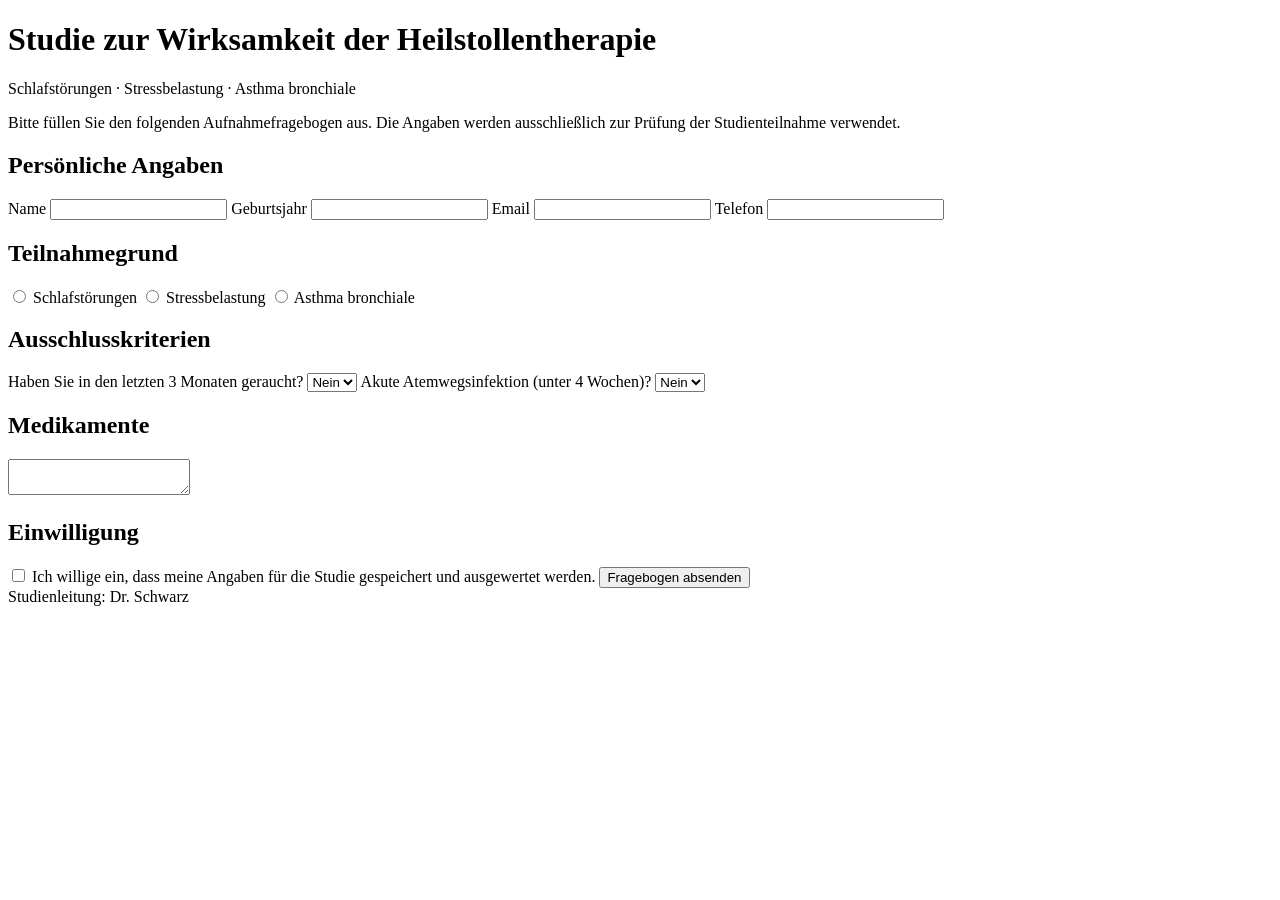
==== index.html @ 4fb2be9a "Create index.html" ====
<!DOCTYPE html>
<html lang="de">
<head>
<meta charset="UTF-8">
<title>Studienteilnahme Heilstollentherapie</title>
<link rel="stylesheet" href="style.css">
<script defer src="script.js"></script>
</head>

<body>

<header>
<h1>Studie zur Wirksamkeit der Heilstollentherapie</h1>
<p>Schlafstörungen · Stressbelastung · Asthma bronchiale</p>
</header>

<div class="container">

<p>
Bitte füllen Sie den folgenden Aufnahmefragebogen aus.
Die Angaben werden ausschließlich zur Prüfung der Studienteilnahme verwendet.
</p>

<form id="studyForm"
action="https://formspree.io/f/YOUR_FORM_ID"
method="POST">

<input type="hidden" name="PatientID" id="patientID">

<h2>Persönliche Angaben</h2>

<label>Name</label>
<input type="text" name="Name" required>

<label>Geburtsjahr</label>
<input type="number" name="Geburtsjahr">

<label>Email</label>
<input type="email" name="Email">

<label>Telefon</label>
<input type="text" name="Telefon">

<h2>Teilnahmegrund</h2>

<label><input type="radio" name="Diagnose" value="Schlafstörungen"> Schlafstörungen</label>
<label><input type="radio" name="Diagnose" value="Stressbelastung"> Stressbelastung</label>
<label><input type="radio" name="Diagnose" value="Asthma bronchiale"> Asthma bronchiale</label>

<h2>Ausschlusskriterien</h2>

<label>Haben Sie in den letzten 3 Monaten geraucht?</label>

<select name="Rauchen" id="smoking">
<option value="Nein">Nein</option>
<option value="Ja">Ja</option>
</select>

<label>Akute Atemwegsinfektion (unter 4 Wochen)?</label>

<select name="Infektion" id="infection">
<option value="Nein">Nein</option>
<option value="Ja">Ja</option>
</select>

<div id="exclusionWarning" class="warning"></div>

<h2>Medikamente</h2>

<textarea name="Medikamente"></textarea>

<h2>Einwilligung</h2>

<label>
<input type="checkbox" required>
Ich willige ein, dass meine Angaben für die Studie gespeichert
und ausgewertet werden.
</label>

<button type="submit">Fragebogen absenden</button>

</form>

</div>

<footer>
Studienleitung: Dr. Schwarz
</footer>

</body>
</html>
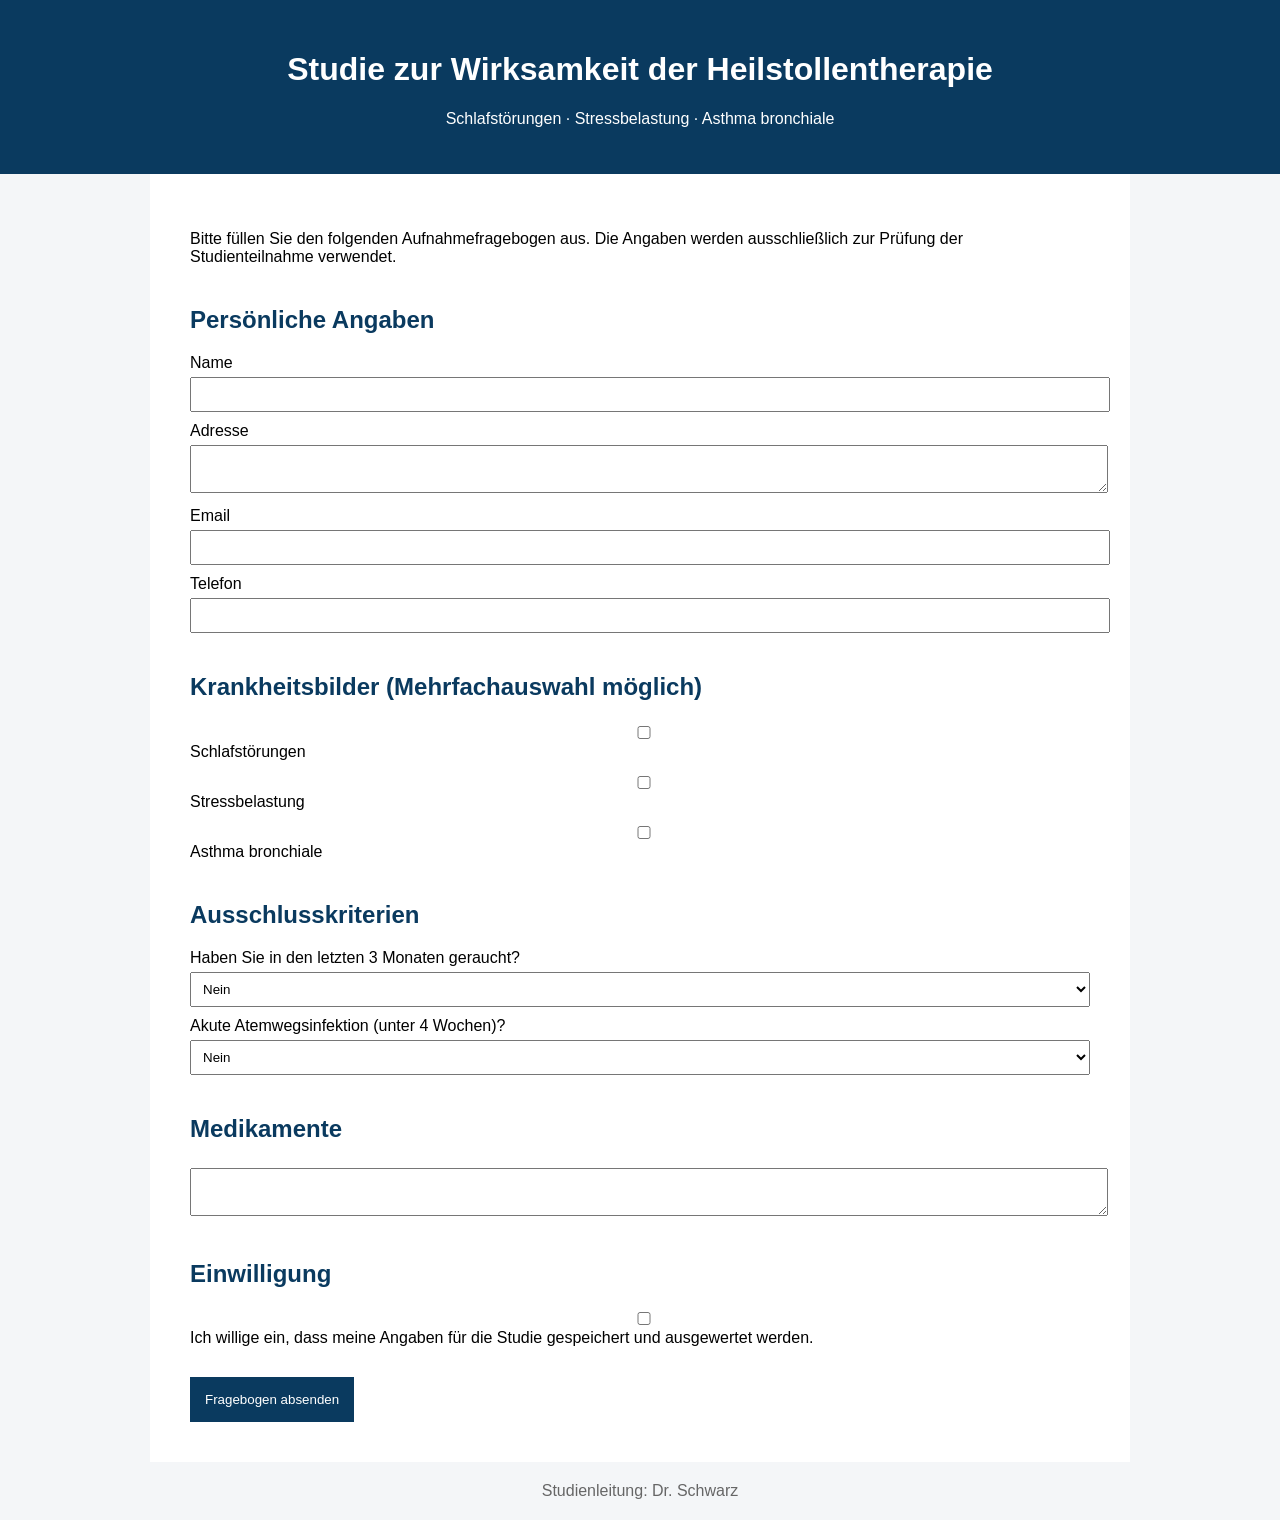
==== commit 1620bb4e: "Update index.html" ====
--- a/index.html
+++ b/index.html
@@ -32,20 +32,32 @@
 <label>Name</label>
 <input type="text" name="Name" required>
 
-<label>Geburtsjahr</label>
-<input type="number" name="Geburtsjahr">
+<label>Adresse</label>
+<textarea name="Adresse" required></textarea>
 
 <label>Email</label>
-<input type="email" name="Email">
+<input type="email" name="Email" required>
 
 <label>Telefon</label>
 <input type="text" name="Telefon">
 
-<h2>Teilnahmegrund</h2>
+<h2>Krankheitsbilder (Mehrfachauswahl möglich)</h2>
 
-<label><input type="radio" name="Diagnose" value="Schlafstörungen"> Schlafstörungen</label>
-<label><input type="radio" name="Diagnose" value="Stressbelastung"> Stressbelastung</label>
-<label><input type="radio" name="Diagnose" value="Asthma bronchiale"> Asthma bronchiale</label>
+<label>
+<input type="checkbox" name="Diagnose[]" value="Schlafstörungen">
+Schlafstörungen
+</label>
+
+<label>
+<input type="checkbox" name="Diagnose[]" value="Stressbelastung">
+Stressbelastung
+</label>
+
+<label>
+<input type="checkbox" name="Diagnose[]" value="Asthma bronchiale">
+Asthma bronchiale
+</label>
+
 
 <h2>Ausschlusskriterien</h2>
 
--- a/style.css
+++ b/style.css
@@ -0,0 +1,56 @@
+body{
+font-family: Arial, sans-serif;
+margin:0;
+background:#f4f6f8;
+}
+
+header{
+background:#0a3a5f;
+color:white;
+text-align:center;
+padding:30px;
+}
+
+.container{
+max-width:900px;
+margin:auto;
+background:white;
+padding:40px;
+}
+
+h2{
+color:#0a3a5f;
+margin-top:40px;
+}
+
+label{
+display:block;
+margin-top:10px;
+}
+
+input, textarea, select{
+width:100%;
+padding:8px;
+margin-top:5px;
+}
+
+button{
+margin-top:30px;
+padding:15px;
+background:#0a3a5f;
+color:white;
+border:none;
+cursor:pointer;
+}
+
+.warning{
+margin-top:15px;
+color:red;
+font-weight:bold;
+}
+
+footer{
+text-align:center;
+padding:20px;
+color:#666;
+}
